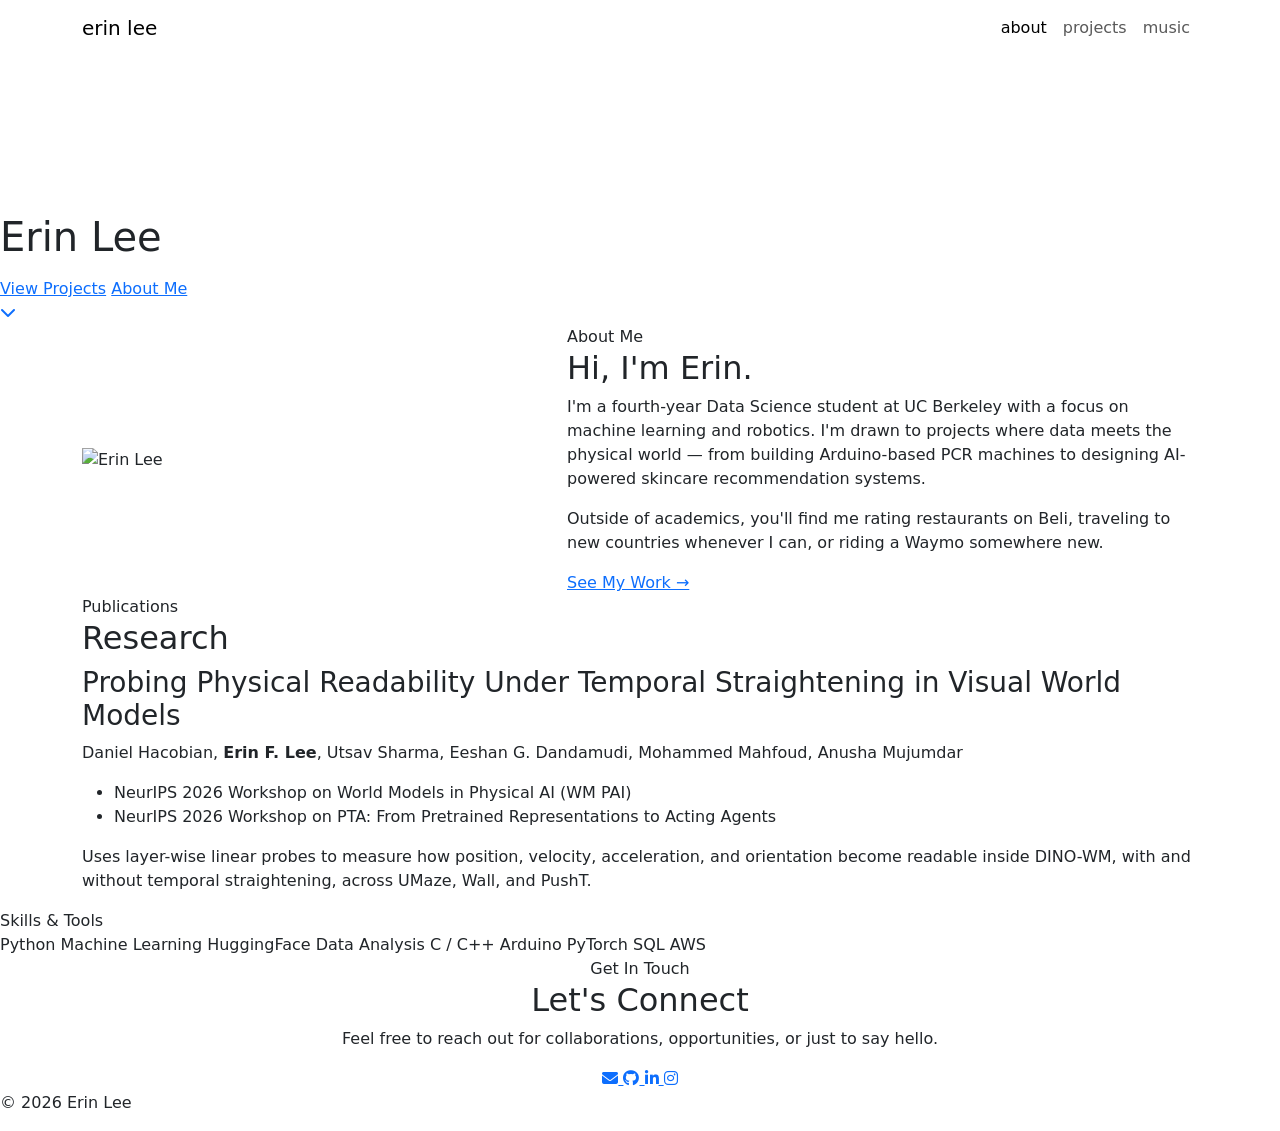
==== index.html @ 56be2c0e "add research section to show NeurIPS workshop acceptances" ====
<!doctype html>
<html lang="en" dir="ltr">
  <head>
    <meta charset="utf-8" />
    <meta
      name="viewport"
      content="width=device-width, initial-scale=1, shrink-to-fit=no"
    />
    <title>Erin Lee — Personal Website</title>
    <link rel="preconnect" href="https://fonts.googleapis.com" />
    <link rel="preconnect" href="https://fonts.gstatic.com" crossorigin />
    <link
      href="https://fonts.googleapis.com/css2?family=Rubik:wght@300;400;500;600;700&display=swap"
      rel="stylesheet"
    />
    <link
      href="https://cdn.jsdelivr.net/npm/bootstrap@5.1.3/dist/css/bootstrap.min.css"
      rel="stylesheet"
      integrity="sha384-1BmE4kWBq78iYhFldvKuhfTAU6auU8tT94WrHftjDbrCEXSU1oBoqyl2QvZ6jIW3"
      crossorigin="anonymous"
    />
    <link
      rel="stylesheet"
      href="https://cdnjs.cloudflare.com/ajax/libs/font-awesome/6.4.0/css/all.min.css"
    />
    <script src="granim.min.js"></script>
    <script src="https://unpkg.com/typewriter-effect@latest/dist/core.js"></script>
    <link rel="stylesheet" href="index.css" />
  </head>
  <body>
    <!-- Navigation -->
    <nav class="navbar navbar-expand-lg">
      <div class="container">
        <a class="navbar-brand" href="./">erin lee</a>
        <button
          class="navbar-toggler"
          type="button"
          data-bs-toggle="collapse"
          data-bs-target="#navbarNav"
          aria-controls="navbarNav"
          aria-expanded="false"
          aria-label="Toggle navigation"
        >
          <span class="navbar-toggler-icon"></span>
        </button>
        <div class="collapse navbar-collapse" id="navbarNav">
          <ul class="navbar-nav ms-auto">
            <li class="nav-item">
              <a class="nav-link active" href="./">about</a>
            </li>
            <li class="nav-item">
              <a class="nav-link" href="projects.html">projects</a>
            </li>
            <li class="nav-item">
              <a class="nav-link" href="flute.html">music</a>
            </li>
          </ul>
        </div>
      </div>
    </nav>

    <!-- Hero Section -->
    <section class="hero">
      <canvas id="canvas-image-blending"></canvas>
      <div class="hero-overlay"></div>
      <div class="hero-content">
        <h1 class="hero-name">Erin Lee</h1>
        <p id="typewriter-app" class="hero-tagline"></p>
        <div class="hero-actions">
          <a href="projects.html" class="btn-primary-custom">View Projects</a>
          <a href="#about" class="btn-secondary-custom">About Me</a>
        </div>
      </div>
      <a href="#about" class="scroll-cue" aria-label="Scroll to about section">
        <i class="fa-solid fa-chevron-down"></i>
      </a>
    </section>

    <!-- About Section -->
    <section class="about-section" id="about">
      <div class="container">
        <div class="row align-items-center g-5">
          <div class="col-lg-5">
            <div class="profile-image-wrapper" data-reveal>
              <img
                src="images/profile.jpg"
                alt="Erin Lee"
                class="profile-image"
              />
            </div>
          </div>
          <div class="col-lg-7" data-reveal data-reveal-delay="1">
            <span class="section-label">About Me</span>
            <h2 class="section-title">Hi, I'm Erin.</h2>
            <p class="about-text">
              I'm a fourth-year Data Science student at UC Berkeley with a focus
              on machine learning and robotics. I'm drawn to projects where data
              meets the physical world — from building Arduino-based PCR
              machines to designing AI-powered skincare recommendation systems.
            </p>
            <p class="about-text">
              Outside of academics, you'll find me rating restaurants on Beli,
              traveling to new countries whenever I can, or riding a Waymo
              somewhere new.
            </p>
            <a href="projects.html" class="btn-accent">See My Work →</a>
          </div>
        </div>

        <!-- Publications -->
        <div class="publications-block" id="publications">
          <span class="section-label" data-reveal>Publications</span>
          <h2 class="section-title" data-reveal>Research</h2>
            <div class="publication-body">
              <h3 class="publication-title">
                Probing Physical Readability Under Temporal Straightening in Visual
                World Models
              </h3>
              <p class="publication-authors">
                Daniel Hacobian, <strong>Erin F. Lee</strong>, Utsav Sharma, Eeshan
                G. Dandamudi, Mohammed Mahfoud, Anusha Mujumdar
              </p>
              <ul class="publication-venues">
                <li>
                  NeurIPS 2026 Workshop on World Models in Physical AI (WM PAI)
                </li>
                <li>
                  NeurIPS 2026 Workshop on PTA: From Pretrained Representations to
                  Acting Agents
                </li>
              </ul>
              <p class="publication-summary">
                Uses layer-wise linear probes to measure how position, velocity,
                acceleration, and orientation become readable inside DINO-WM, with
                and without temporal straightening, across UMaze, Wall, and PushT.
              </p>
              </div>
            </div>
          </article>
        </div>

        <!-- Skills -->
        <div class="skills-section" data-reveal>
          <span class="section-label">Skills & Tools</span>
          <div class="skills-grid">
            <span class="skill-tag">Python</span>
            <span class="skill-tag">Machine Learning</span>
            <span class="skill-tag">HuggingFace</span>
            <span class="skill-tag">Data Analysis</span>
            <span class="skill-tag">C / C++</span>
            <span class="skill-tag">Arduino</span>
            <span class="skill-tag">PyTorch</span>
            <span class="skill-tag">SQL</span>
            <span class="skill-tag">AWS</span>
          </div>
        </div>
      </div>
    </section>

    <!-- Contact Section -->
    <section class="contact-section">
      <div class="container text-center" data-reveal>
        <span class="section-label">Get In Touch</span>
        <h2 class="section-title">Let's Connect</h2>
        <p class="contact-text">
          Feel free to reach out for collaborations, opportunities, or just to
          say hello.
        </p>
        <div class="social-links">
          <a
            href="mailto:erinflee@berkeley.edu"
            class="social-link"
            title="Email"
          >
            <i class="fa-solid fa-envelope"></i>
          </a>
          <a
            href="https://github.com/erinflee"
            target="_blank"
            class="social-link"
            title="GitHub"
          >
            <i class="fa-brands fa-github"></i>
          </a>
          <a
            href="https://www.linkedin.com/in/erinflee/"
            target="_blank"
            class="social-link"
            title="LinkedIn"
          >
            <i class="fa-brands fa-linkedin-in"></i>
          </a>
          <a
            href="https://www.instagram.com/3rinlee/"
            target="_blank"
            class="social-link"
            title="Instagram"
          >
            <i class="fa-brands fa-instagram"></i>
          </a>
        </div>
      </div>
    </section>

    <footer>
      <p>© 2026 Erin Lee</p>
    </footer>

    <script
      src="https://cdn.jsdelivr.net/npm/bootstrap@5.0.2/dist/js/bootstrap.bundle.min.js"
      integrity="sha384-MrcW6ZMFYlzcLA8Nl+NtUVF0sA7MsXsP1UyJoMp4YLEuNSfAP+JcXn/tWtIaxVXM"
      crossorigin="anonymous"
    ></script>
    <script src="index.js" charset="utf-8"></script>
    <script src="reveal.js" charset="utf-8" defer></script>
  </body>
</html>
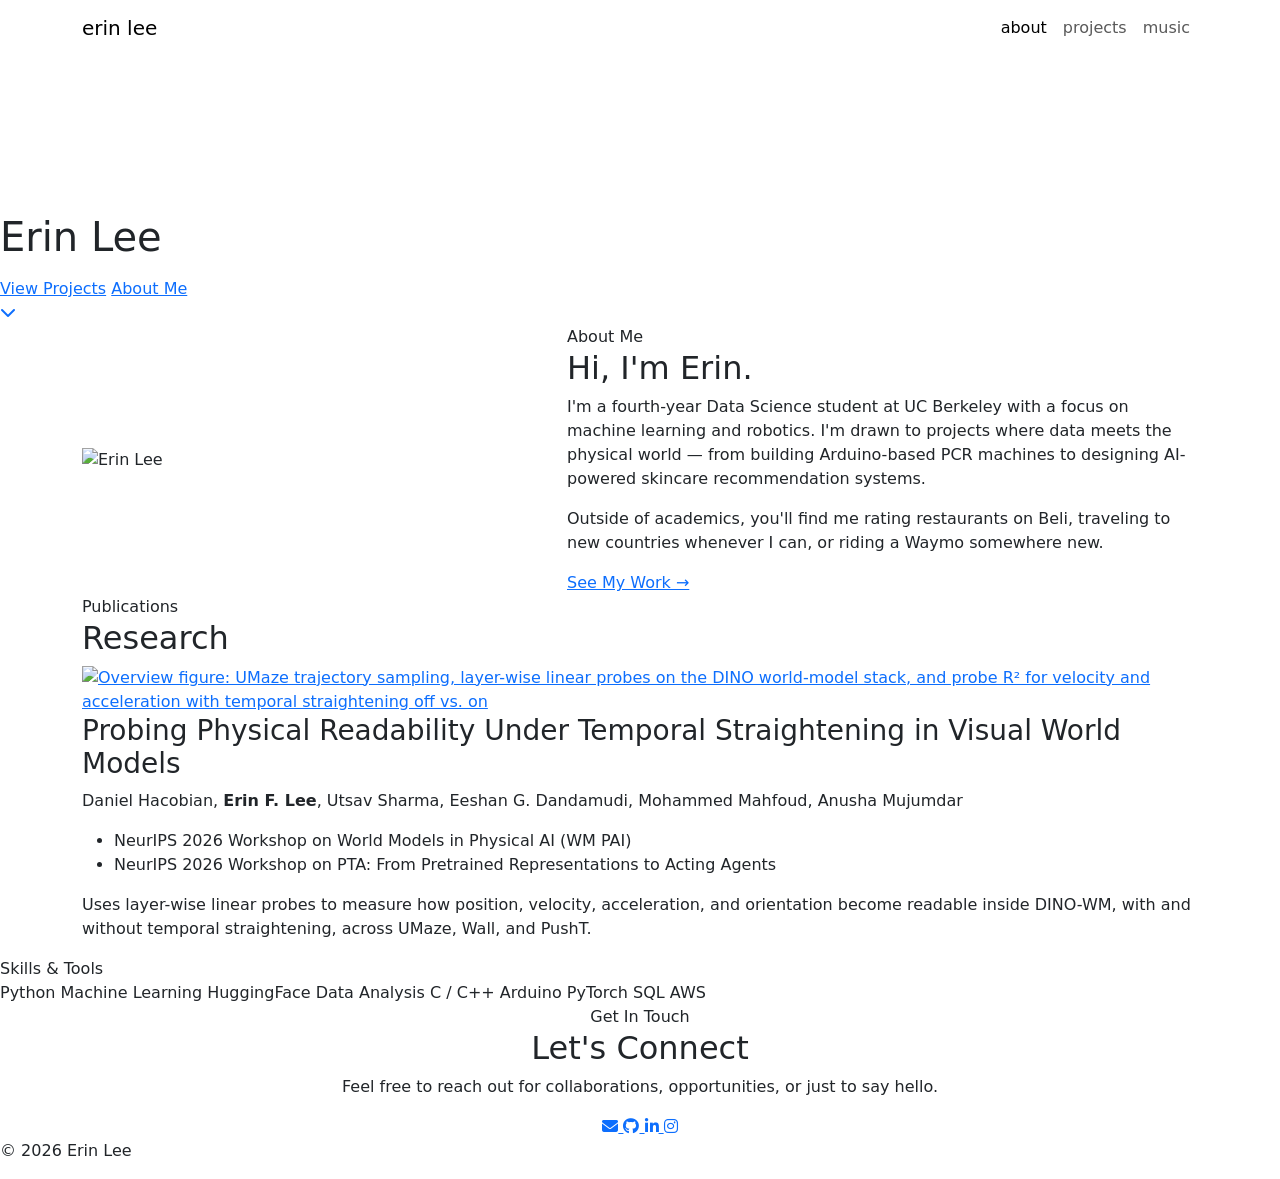
==== commit 3cae5852: "add central image from research findings into section" ====
--- a/index.html
+++ b/index.html
@@ -111,6 +111,19 @@
         <div class="publications-block" id="publications">
           <span class="section-label" data-reveal>Publications</span>
           <h2 class="section-title" data-reveal>Research</h2>
+          <article class="publication" data-reveal>
+            <a
+              href="images/research.jpg"
+              target="_blank"
+              class="publication-figure"
+              title="View full figure"
+            >
+              <img
+                src="images/research.jpg"
+                alt="Overview figure: UMaze trajectory sampling, layer-wise linear probes on the DINO world-model stack, and probe R² for velocity and acceleration with temporal straightening off vs. on"
+                loading="lazy"
+              />
+            </a>
             <div class="publication-body">
               <h3 class="publication-title">
                 Probing Physical Readability Under Temporal Straightening in Visual
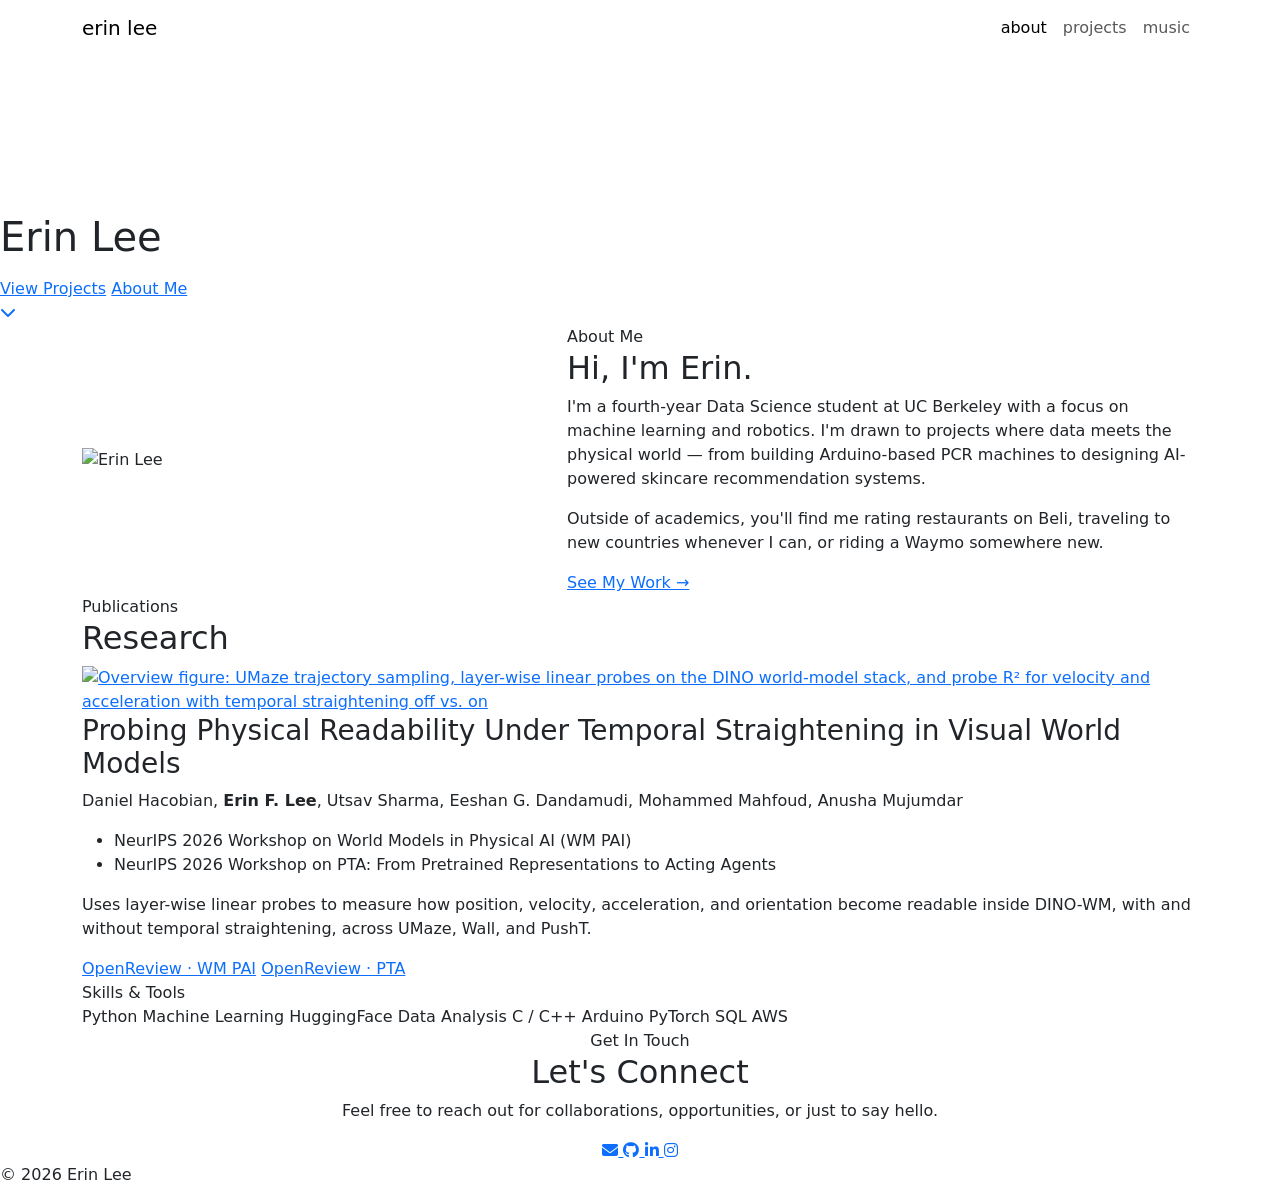
==== commit abf8707a: "add links to openreview NeurIPS workshops accepted page" ====
--- a/index.html
+++ b/index.html
@@ -111,6 +111,7 @@
         <div class="publications-block" id="publications">
           <span class="section-label" data-reveal>Publications</span>
           <h2 class="section-title" data-reveal>Research</h2>
+
           <article class="publication" data-reveal>
             <a
               href="images/research.jpg"
@@ -126,27 +127,41 @@
             </a>
             <div class="publication-body">
               <h3 class="publication-title">
-                Probing Physical Readability Under Temporal Straightening in Visual
-                World Models
+                Probing Physical Readability Under Temporal Straightening in
+                Visual World Models
               </h3>
               <p class="publication-authors">
-                Daniel Hacobian, <strong>Erin F. Lee</strong>, Utsav Sharma, Eeshan
-                G. Dandamudi, Mohammed Mahfoud, Anusha Mujumdar
+                Daniel Hacobian, <strong>Erin F. Lee</strong>, Utsav Sharma,
+                Eeshan G. Dandamudi, Mohammed Mahfoud, Anusha Mujumdar
               </p>
               <ul class="publication-venues">
                 <li>
                   NeurIPS 2026 Workshop on World Models in Physical AI (WM PAI)
                 </li>
                 <li>
-                  NeurIPS 2026 Workshop on PTA: From Pretrained Representations to
-                  Acting Agents
+                  NeurIPS 2026 Workshop on PTA: From Pretrained Representations
+                  to Acting Agents
                 </li>
               </ul>
               <p class="publication-summary">
                 Uses layer-wise linear probes to measure how position, velocity,
-                acceleration, and orientation become readable inside DINO-WM, with
-                and without temporal straightening, across UMaze, Wall, and PushT.
+                acceleration, and orientation become readable inside DINO-WM,
+                with and without temporal straightening, across UMaze, Wall, and
+                PushT.
               </p>
+              <div class="publication-links">
+                <a
+                  href="https://openreview.net/forum?id=NaZjr7ZlTU"
+                  target="_blank"
+                  class="publication-link"
+                  >OpenReview · WM PAI</a
+                >
+                <a
+                  href="https://openreview.net/forum?id=8OMSCDjxbE"
+                  target="_blank"
+                  class="publication-link"
+                  >OpenReview · PTA</a
+                >
               </div>
             </div>
           </article>
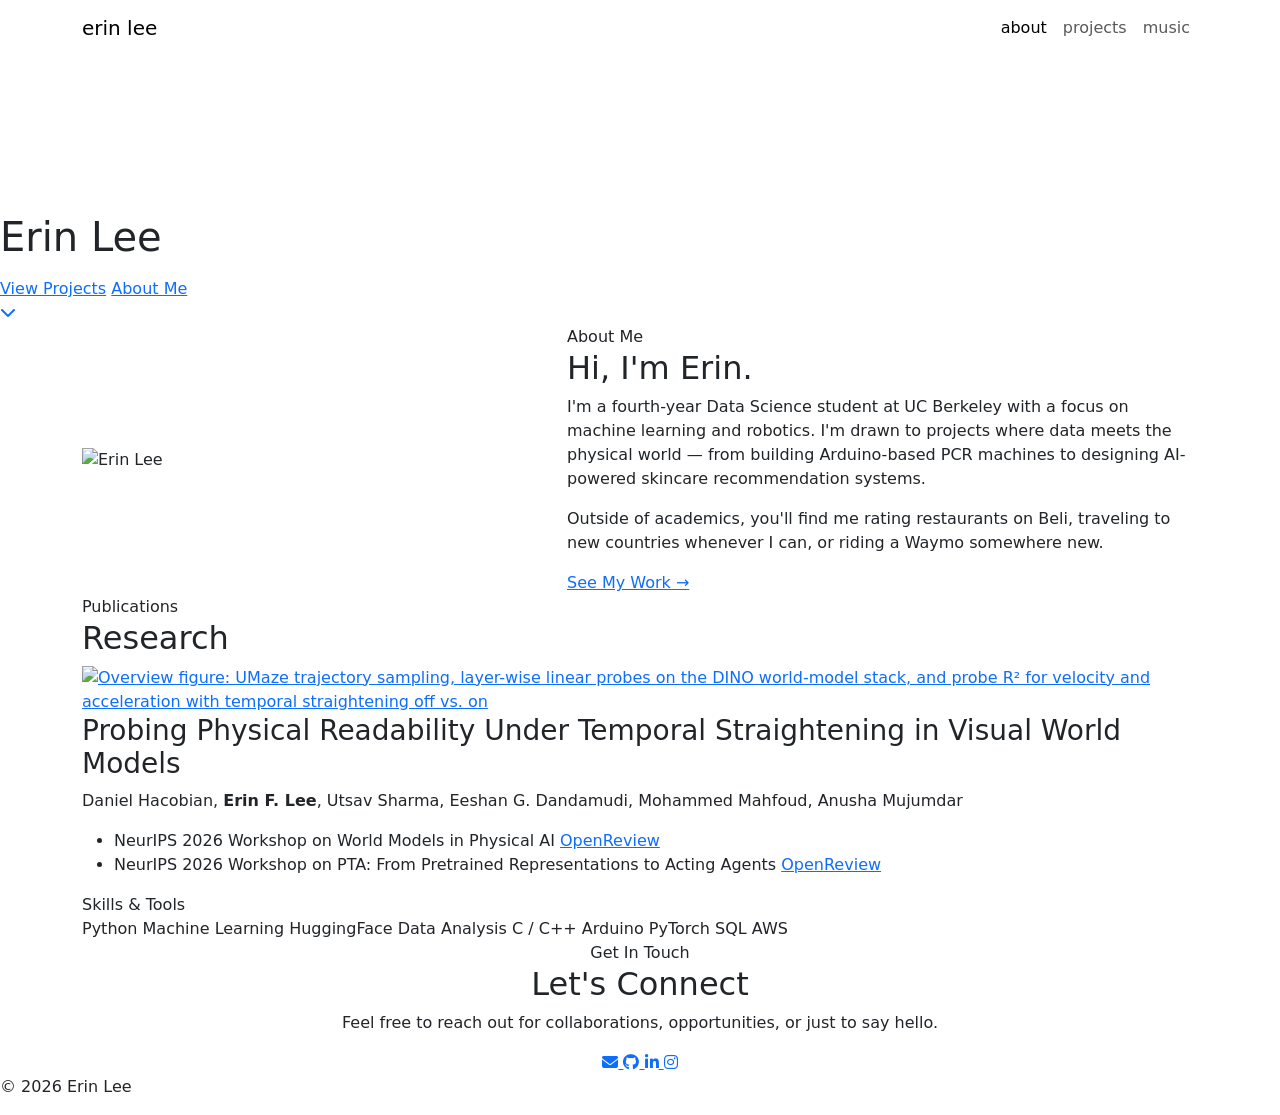
==== commit 02f4fd07: "reformat research section entries for cleaner appearance" ====
--- a/index.html
+++ b/index.html
@@ -136,33 +136,25 @@
               </p>
               <ul class="publication-venues">
                 <li>
-                  NeurIPS 2026 Workshop on World Models in Physical AI (WM PAI)
+                  NeurIPS 2026 Workshop on World Models in Physical AI
+                  <a
+                    href="https://openreview.net/forum?id=NaZjr7ZlTU"
+                    target="_blank"
+                    class="publication-link"
+                    >OpenReview</a
+                  >
                 </li>
                 <li>
                   NeurIPS 2026 Workshop on PTA: From Pretrained Representations
                   to Acting Agents
+                  <a
+                    href="https://openreview.net/forum?id=8OMSCDjxbE"
+                    target="_blank"
+                    class="publication-link"
+                    >OpenReview</a
+                  >
                 </li>
               </ul>
-              <p class="publication-summary">
-                Uses layer-wise linear probes to measure how position, velocity,
-                acceleration, and orientation become readable inside DINO-WM,
-                with and without temporal straightening, across UMaze, Wall, and
-                PushT.
-              </p>
-              <div class="publication-links">
-                <a
-                  href="https://openreview.net/forum?id=NaZjr7ZlTU"
-                  target="_blank"
-                  class="publication-link"
-                  >OpenReview · WM PAI</a
-                >
-                <a
-                  href="https://openreview.net/forum?id=8OMSCDjxbE"
-                  target="_blank"
-                  class="publication-link"
-                  >OpenReview · PTA</a
-                >
-              </div>
             </div>
           </article>
         </div>
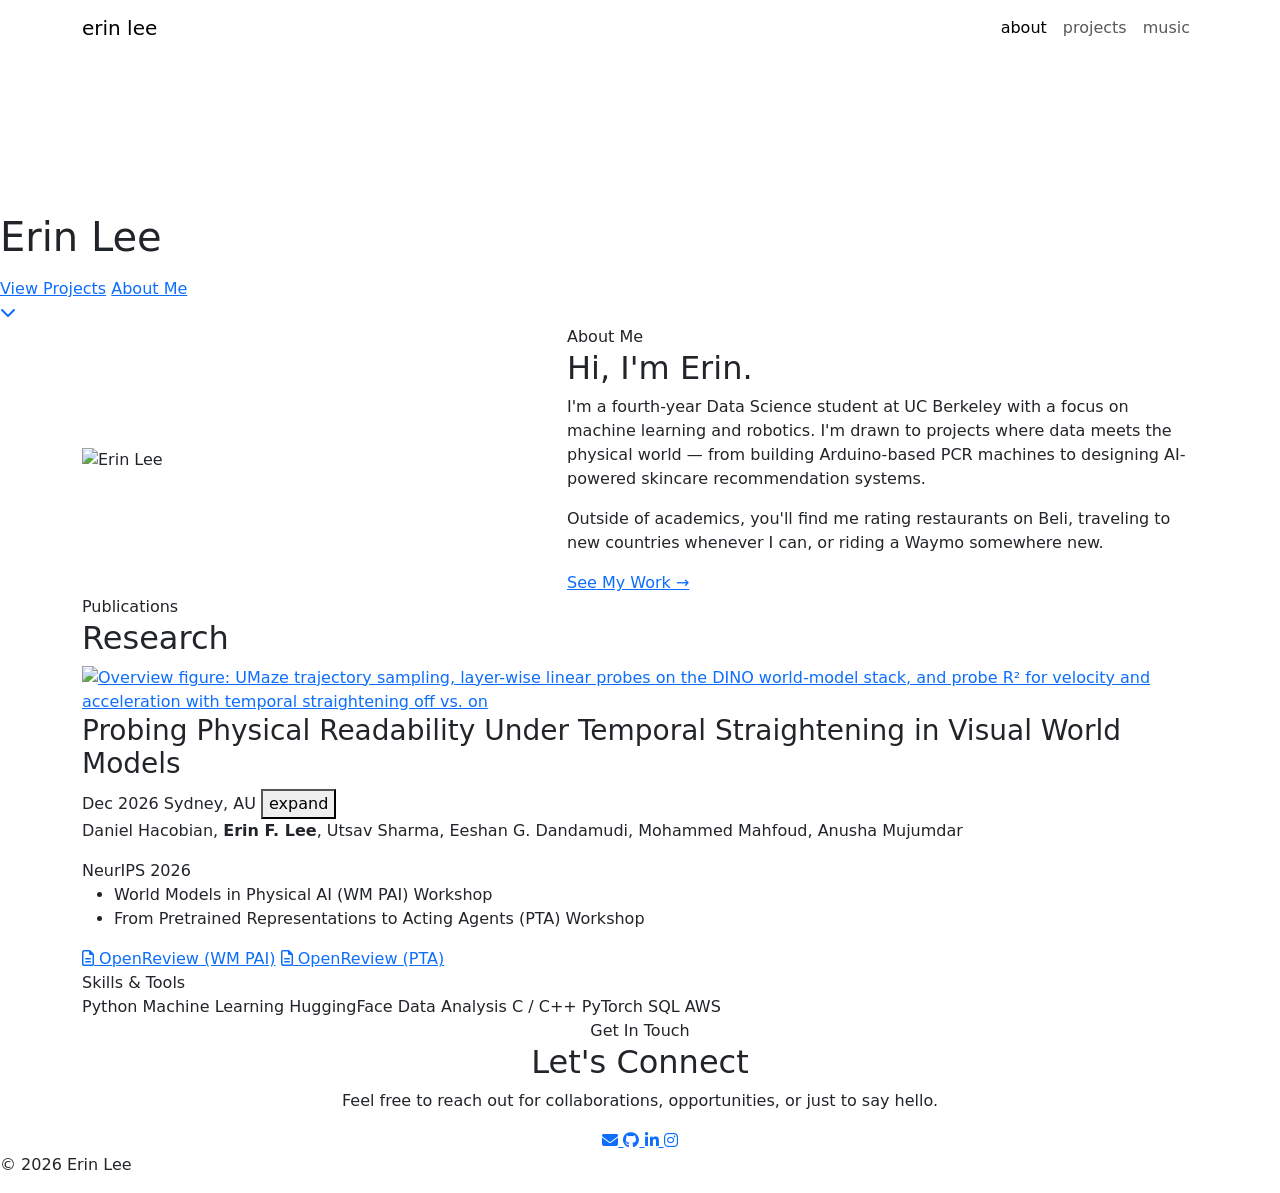
==== commit 3f790497: "add expand/collapse to show research abstract and fix overall appearance of research section" ====
--- a/index.html
+++ b/index.html
@@ -126,35 +126,88 @@
               />
             </a>
             <div class="publication-body">
-              <h3 class="publication-title">
-                Probing Physical Readability Under Temporal Straightening in
-                Visual World Models
-              </h3>
-              <p class="publication-authors">
-                Daniel Hacobian, <strong>Erin F. Lee</strong>, Utsav Sharma,
-                Eeshan G. Dandamudi, Mohammed Mahfoud, Anusha Mujumdar
+              <div class="publication-header">
+                <h3 class="publication-title">
+                  Probing Physical Readability Under Temporal Straightening in
+                  Visual World Models
+                </h3>
+                <div class="publication-date">
+                  <span>Dec 2026</span>
+                  <span class="publication-location">Sydney, AU</span>
+                  <button
+                    class="abstract-toggle"
+                    type="button"
+                    aria-expanded="false"
+                    aria-controls="abstract-straightening"
+                  >
+                    expand
+                  </button>
+                </div>
+                <p class="publication-authors">
+                  Daniel Hacobian, <strong>Erin F. Lee</strong>, Utsav Sharma,
+                  Eeshan G. Dandamudi, Mohammed Mahfoud, Anusha Mujumdar
+                </p>
+              </div>
+              <div class="publication-tags">
+                <span class="pub-tag pub-tag-conf">NeurIPS 2026</span>
+                <ul class="publication-venues">
+                  <li>World Models in Physical AI (WM PAI) Workshop</li>
+                  <li>
+                    From Pretrained Representations to Acting Agents (PTA)
+                    Workshop
+                  </li>
+                </ul>
+              </div>
+              <div class="publication-links">
+                <a
+                  href="https://openreview.net/forum?id=NaZjr7ZlTU"
+                  target="_blank"
+                  class="publication-link"
+                  ><i class="fa-regular fa-file-lines"></i> OpenReview (WM
+                  PAI)</a
+                >
+                <a
+                  href="https://openreview.net/forum?id=8OMSCDjxbE"
+                  target="_blank"
+                  class="publication-link"
+                  ><i class="fa-regular fa-file-lines"></i> OpenReview (PTA)</a
+                >
+              </div>
+            </div>
+            <div
+              class="publication-abstract"
+              id="abstract-straightening"
+              hidden
+            >
+              <p>
+                Joint-embedding world models perform latent planning by
+                predicting how visual representations change under candidate
+                actions and comparing predicted states with a goal in latent
+                space. Temporal straightening improves planning in the training
+                protocol introduced by Wang et al, but its effect on the
+                information available inside the model has not been measured
+                directly. We reproduce the best-performing straightening-OFF and
+                straightening-ON configurations reported in that work,
+                preserving their prescribed learning rates, and train layer-wise
+                linear probes for position, velocity, acceleration, speed,
+                direction, and object orientation across UMaze, Wall, and PushT.
+                Because DINOv2 encodes one frame at a time, we probe position
+                from individual features, velocity from first temporal
+                differences, and acceleration from second temporal differences.
+                Position is strongly readable from individual frames, whereas
+                translational motion is much more readable from temporal
+                changes. PushT object orientation is readable while angular
+                velocity and acceleration remain weak. Because the frozen DINO
+                features are identical across configurations, differences appear
+                only after the learned projection head and in the dynamics
+                predictor, and they are environment dependent: the projected
+                readout weakens substantially on UMaze, changes only modestly on
+                Wall while becoming readable earlier, and improves a subset of
+                spatial PushT readouts. Our results characterize what changes
+                under the published straightening configuration, while showing
+                that linear readability alone does not establish whether the
+                planner uses the decoded information.
               </p>
-              <ul class="publication-venues">
-                <li>
-                  NeurIPS 2026 Workshop on World Models in Physical AI
-                  <a
-                    href="https://openreview.net/forum?id=NaZjr7ZlTU"
-                    target="_blank"
-                    class="publication-link"
-                    >OpenReview</a
-                  >
-                </li>
-                <li>
-                  NeurIPS 2026 Workshop on PTA: From Pretrained Representations
-                  to Acting Agents
-                  <a
-                    href="https://openreview.net/forum?id=8OMSCDjxbE"
-                    target="_blank"
-                    class="publication-link"
-                    >OpenReview</a
-                  >
-                </li>
-              </ul>
             </div>
           </article>
         </div>
@@ -168,7 +221,6 @@
             <span class="skill-tag">HuggingFace</span>
             <span class="skill-tag">Data Analysis</span>
             <span class="skill-tag">C / C++</span>
-            <span class="skill-tag">Arduino</span>
             <span class="skill-tag">PyTorch</span>
             <span class="skill-tag">SQL</span>
             <span class="skill-tag">AWS</span>
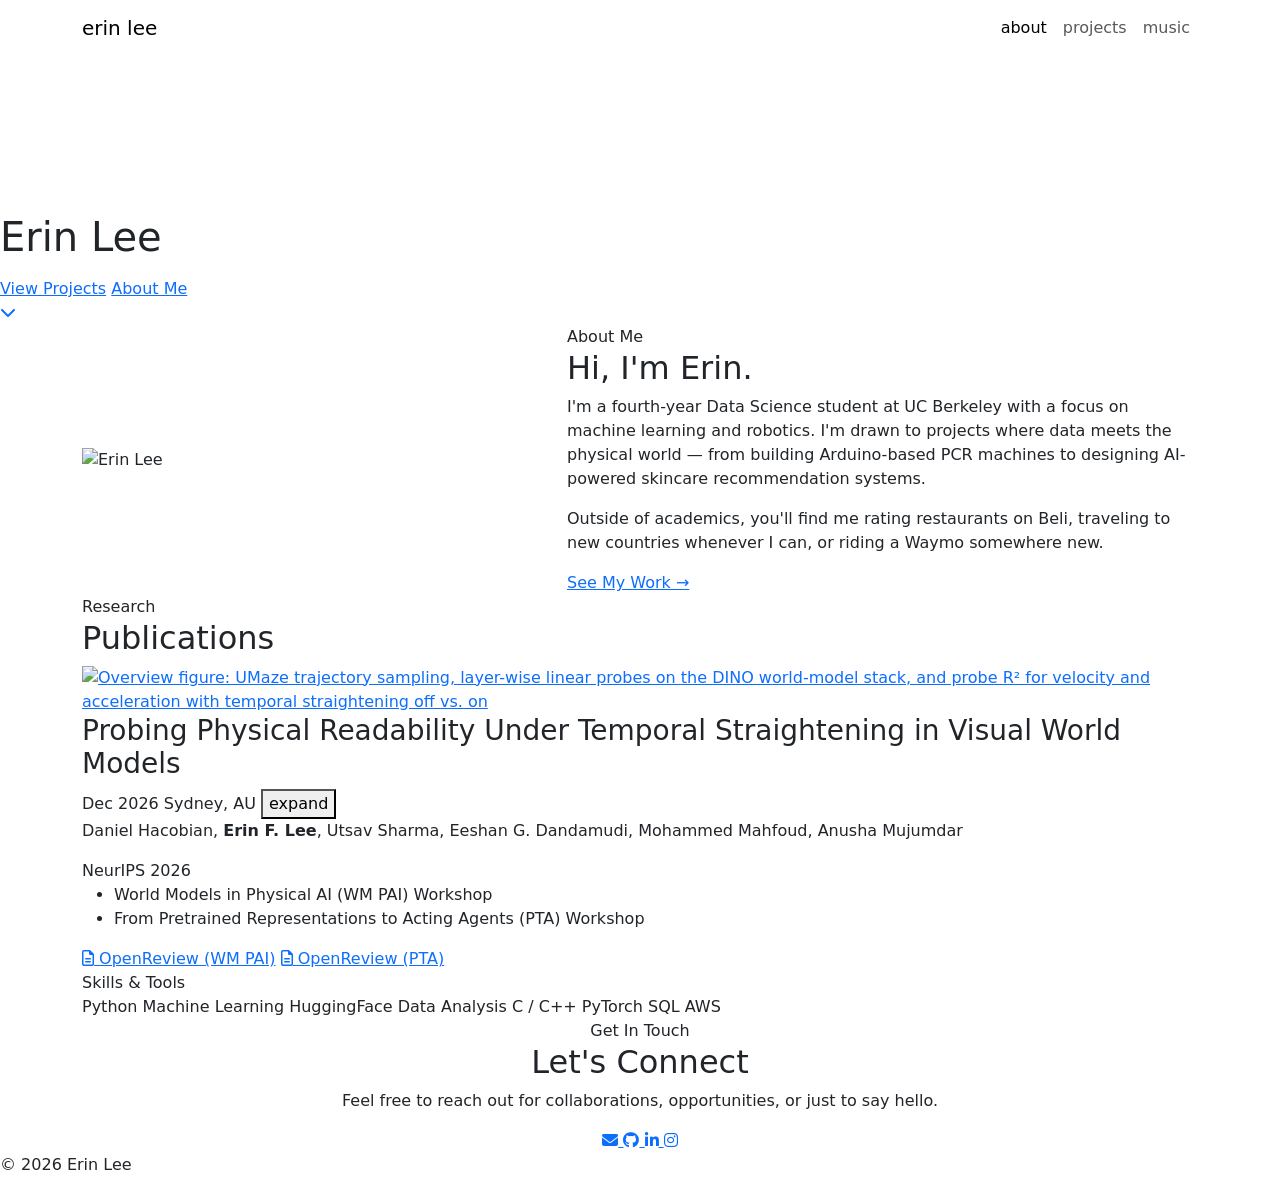
==== commit be35e5d3: "fix label and heading to research/publications for better match" ====
--- a/index.html
+++ b/index.html
@@ -109,8 +109,8 @@
 
         <!-- Publications -->
         <div class="publications-block" id="publications">
-          <span class="section-label" data-reveal>Publications</span>
-          <h2 class="section-title" data-reveal>Research</h2>
+          <span class="section-label" data-reveal>Research</span>
+          <h2 class="section-title" data-reveal>Publications</h2>
 
           <article class="publication" data-reveal>
             <a
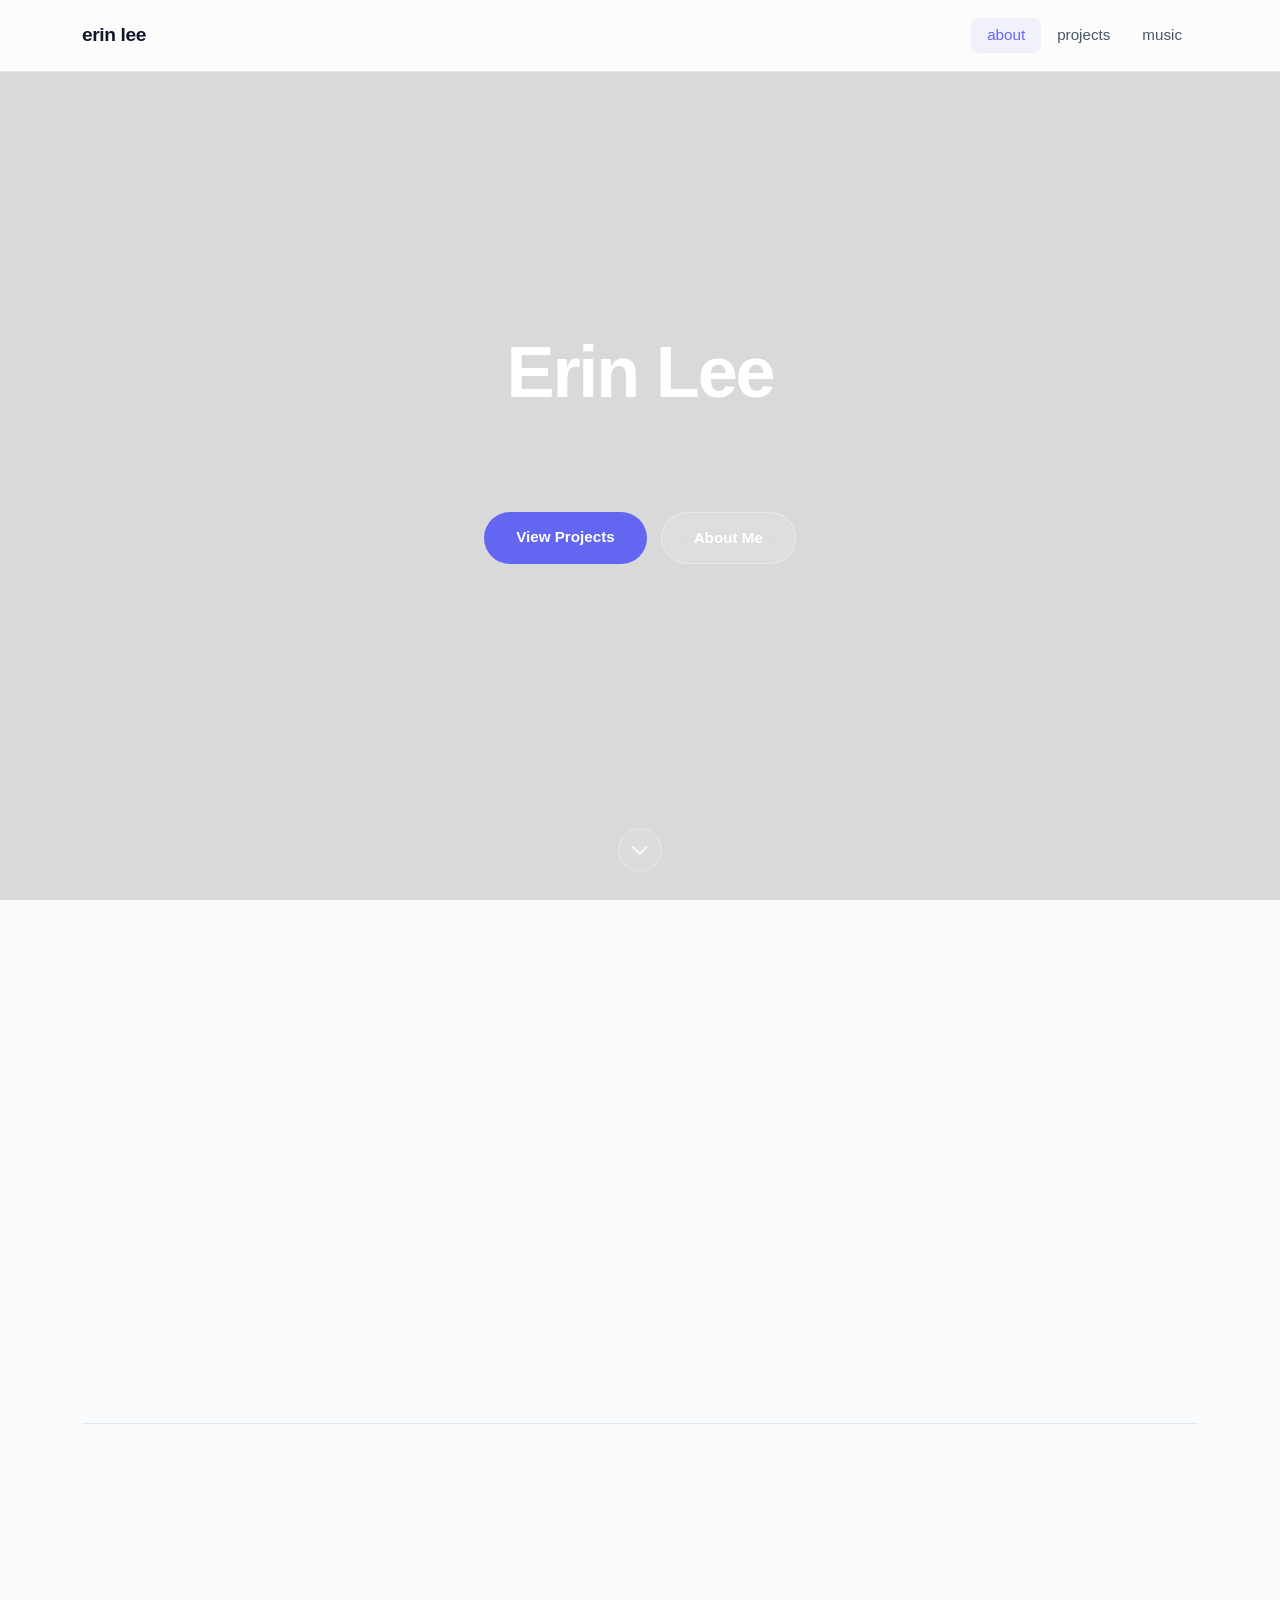
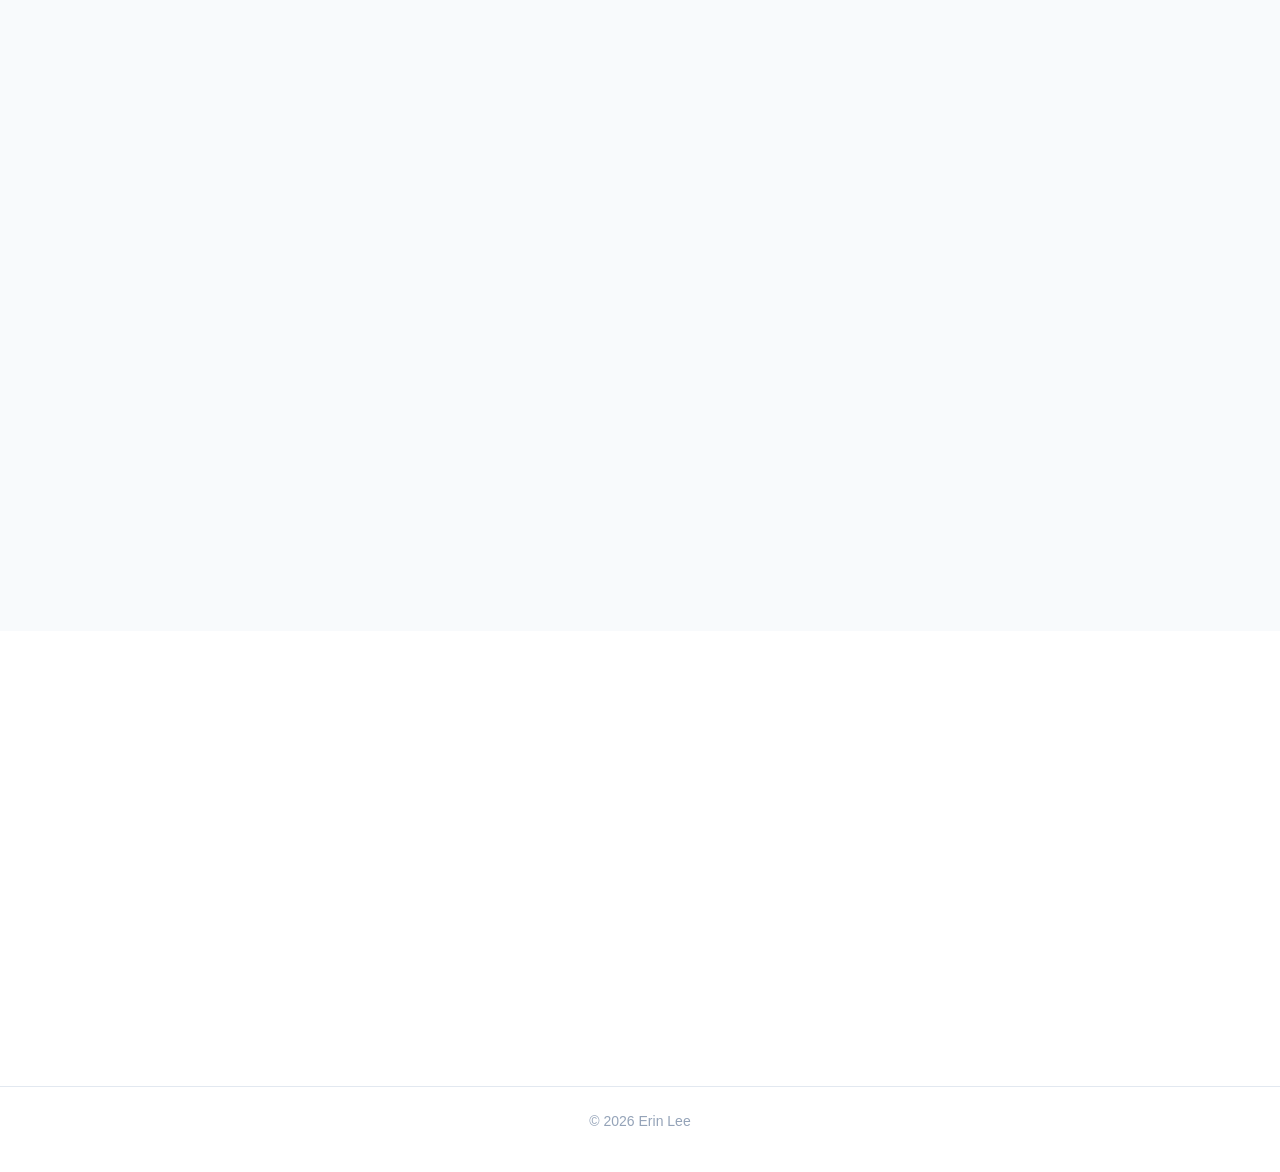
==== commit 7e4291c7: "add disabled bubble for research paper pdf (coming soon)..." ====
--- a/index.html
+++ b/index.html
@@ -172,6 +172,10 @@
                   class="publication-link"
                   ><i class="fa-regular fa-file-lines"></i> OpenReview (PTA)</a
                 >
+                <span class="publication-link is-disabled" aria-disabled="true"
+                  ><i class="fa-regular fa-file-pdf"></i> Paper (Coming
+                  Soon)</span
+                >
               </div>
             </div>
             <div
--- a/index.css
+++ b/index.css
@@ -0,0 +1,605 @@
+/* ===== RESET & BASE ===== */
+*, *::before, *::after {
+  box-sizing: border-box;
+  margin: 0;
+  padding: 0;
+}
+
+:root {
+  --accent: #6366f1;
+  --accent-dark: #4f46e5;
+  --text-primary: #0f172a;
+  --text-secondary: #475569;
+  --text-muted: #94a3b8;
+  --bg-light: #f8fafc;
+  --border: #e2e8f0;
+  --shadow: 0 4px 24px rgba(0, 0, 0, 0.08);
+  --shadow-hover: 0 8px 40px rgba(0, 0, 0, 0.14);
+  --radius: 16px;
+  --transition: 0.25s ease;
+}
+
+html {
+  scroll-behavior: smooth;
+  scroll-padding-top: 90px;
+}
+
+body {
+  font-family: 'Rubik', sans-serif;
+  color: var(--text-primary);
+  background: #fff;
+  overflow-x: hidden;
+}
+
+/* ===== ACCESSIBLE FOCUS ===== */
+a:focus-visible,
+button:focus-visible,
+.skill-tag:focus-visible {
+  outline: 3px solid rgba(99, 102, 241, 0.45);
+  outline-offset: 3px;
+  border-radius: 8px;
+}
+
+/* ===== SCROLL REVEAL ===== */
+[data-reveal] {
+  opacity: 0;
+  transform: translateY(26px);
+  transition: opacity 0.7s ease, transform 0.7s ease;
+}
+
+[data-reveal].is-visible {
+  opacity: 1;
+  transform: none;
+}
+
+[data-reveal][data-reveal-delay="1"] { transition-delay: 0.09s; }
+[data-reveal][data-reveal-delay="2"] { transition-delay: 0.18s; }
+[data-reveal][data-reveal-delay="3"] { transition-delay: 0.27s; }
+
+@media (prefers-reduced-motion: reduce) {
+  html { scroll-behavior: auto; }
+  [data-reveal] {
+    opacity: 1;
+    transform: none;
+    transition: none;
+  }
+}
+
+/* ===== NAVBAR ===== */
+.navbar {
+  position: fixed;
+  top: 0;
+  width: 100%;
+  z-index: 100;
+  padding: 16px 0;
+  background: rgba(255, 255, 255, 0.92);
+  backdrop-filter: blur(12px);
+  -webkit-backdrop-filter: blur(12px);
+  border-bottom: 1px solid var(--border);
+}
+
+.navbar-brand {
+  font-weight: 700;
+  font-size: 1.2rem;
+  color: var(--text-primary) !important;
+  letter-spacing: -0.02em;
+}
+
+.navbar .nav-link {
+  color: var(--text-secondary) !important;
+  font-weight: 500;
+  font-size: 0.95rem;
+  padding: 6px 16px !important;
+  border-radius: 8px;
+  transition: color var(--transition), background var(--transition);
+}
+
+.navbar .nav-link:hover,
+.navbar .nav-link.active {
+  color: var(--accent) !important;
+  background: rgba(99, 102, 241, 0.08);
+}
+
+.navbar-toggler {
+  border: 1.5px solid var(--text-primary);
+  border-radius: 8px;
+  padding: 6px 10px;
+}
+
+.navbar-toggler-icon {
+  background-image: url("data:image/svg+xml,%3Csvg xmlns='http://www.w3.org/2000/svg' viewBox='0 0 30 30'%3E%3Cpath stroke='%230f172a' stroke-width='2.5' stroke-linecap='round' d='M4 7h22M4 15h22M4 23h22'/%3E%3C/svg%3E");
+}
+
+.navbar-toggler:focus {
+  box-shadow: 0 0 0 3px rgba(99, 102, 241, 0.25);
+  outline: none;
+}
+
+/* ===== HERO ===== */
+.hero {
+  position: relative;
+  height: 100vh;
+  min-height: 600px;
+  display: flex;
+  align-items: center;
+  justify-content: center;
+  overflow: hidden;
+}
+
+#canvas-image-blending {
+  position: absolute;
+  inset: 0;
+  width: 100%;
+  height: 100%;
+}
+
+.hero-overlay {
+  position: absolute;
+  inset: 0;
+  background: rgba(0, 0, 0, 0.15);
+}
+
+.hero-content {
+  position: relative;
+  z-index: 1;
+  text-align: center;
+  color: white;
+  padding: 0 20px;
+}
+
+.hero-greeting {
+  font-size: 1rem;
+  font-weight: 400;
+  letter-spacing: 0.12em;
+  text-transform: uppercase;
+  opacity: 0.75;
+  margin-bottom: 10px;
+}
+
+.hero-name {
+  font-size: clamp(2.5rem, 7vw, 4.5rem);
+  font-weight: 700;
+  letter-spacing: -0.03em;
+  line-height: 1;
+  margin-bottom: 20px;
+}
+
+.hero-tagline {
+  font-size: clamp(1rem, 2.5vw, 1.25rem);
+  font-weight: 300;
+  opacity: 0.85;
+  min-height: 2em;
+  margin-bottom: 44px;
+}
+
+.hero-actions {
+  display: flex;
+  gap: 14px;
+  justify-content: center;
+  flex-wrap: wrap;
+}
+
+.btn-primary-custom {
+  display: inline-block;
+  padding: 14px 32px;
+  background: var(--accent);
+  color: white;
+  text-decoration: none;
+  border-radius: 50px;
+  font-weight: 600;
+  font-size: 0.95rem;
+  transition: background var(--transition), transform var(--transition);
+}
+
+.btn-primary-custom:hover {
+  background: var(--accent-dark);
+  color: white;
+  transform: translateY(-2px);
+}
+
+.btn-secondary-custom {
+  display: inline-block;
+  padding: 14px 32px;
+  background: rgba(255, 255, 255, 0.12);
+  color: white;
+  text-decoration: none;
+  border-radius: 50px;
+  font-weight: 600;
+  font-size: 0.95rem;
+  border: 1px solid rgba(255, 255, 255, 0.35);
+  backdrop-filter: blur(8px);
+  transition: background var(--transition), transform var(--transition);
+}
+
+.btn-secondary-custom:hover {
+  background: rgba(255, 255, 255, 0.22);
+  color: white;
+  transform: translateY(-2px);
+}
+
+/* ===== HERO SCROLL CUE ===== */
+.scroll-cue {
+  position: absolute;
+  bottom: 28px;
+  left: 50%;
+  transform: translateX(-50%);
+  z-index: 1;
+  color: rgba(255, 255, 255, 0.8);
+  font-size: 1.1rem;
+  text-decoration: none;
+  display: inline-flex;
+  width: 44px;
+  height: 44px;
+  align-items: center;
+  justify-content: center;
+  border-radius: 50%;
+  border: 1px solid rgba(255, 255, 255, 0.35);
+  background: rgba(255, 255, 255, 0.08);
+  backdrop-filter: blur(6px);
+  -webkit-backdrop-filter: blur(6px);
+  animation: scrollBob 1.8s ease-in-out infinite;
+  transition: background var(--transition), color var(--transition);
+}
+
+.scroll-cue:hover {
+  color: white;
+  background: rgba(255, 255, 255, 0.18);
+}
+
+@keyframes scrollBob {
+  0%, 100% { transform: translate(-50%, 0); }
+  50%      { transform: translate(-50%, 8px); }
+}
+
+@media (prefers-reduced-motion: reduce) {
+  .scroll-cue { animation: none; }
+}
+
+/* ===== ABOUT SECTION ===== */
+.about-section {
+  padding: 100px 0;
+  background: var(--bg-light);
+}
+
+.section-label {
+  display: inline-block;
+  font-size: 0.78rem;
+  font-weight: 600;
+  letter-spacing: 0.15em;
+  text-transform: uppercase;
+  color: var(--accent);
+  margin-bottom: 12px;
+}
+
+.section-title {
+  font-size: clamp(1.8rem, 4vw, 2.6rem);
+  font-weight: 700;
+  color: var(--text-primary);
+  letter-spacing: -0.02em;
+  margin-bottom: 24px;
+  line-height: 1.15;
+}
+
+.profile-image-wrapper {
+  border-radius: var(--radius);
+  overflow: hidden;
+  box-shadow: var(--shadow);
+}
+
+.profile-image {
+  width: 100%;
+  height: 100%;
+  object-fit: cover;
+  display: block;
+}
+
+.about-text {
+  font-size: 1.05rem;
+  line-height: 1.8;
+  color: var(--text-secondary);
+  margin-bottom: 16px;
+}
+
+.btn-accent {
+  display: inline-block;
+  margin-top: 8px;
+  color: var(--accent);
+  font-weight: 600;
+  font-size: 0.95rem;
+  text-decoration: none;
+  transition: opacity var(--transition);
+}
+
+.btn-accent:hover {
+  opacity: 0.75;
+}
+
+/* ===== SKILLS ===== */
+.skills-section {
+  margin-top: 72px;
+  padding-top: 48px;
+  border-top: 1px solid var(--border);
+}
+
+.skills-grid {
+  display: flex;
+  flex-wrap: wrap;
+  gap: 10px;
+  margin-top: 16px;
+}
+
+.skill-tag {
+  display: inline-block;
+  padding: 8px 18px;
+  background: white;
+  border: 1px solid var(--border);
+  border-radius: 50px;
+  font-size: 0.875rem;
+  font-weight: 500;
+  color: var(--text-secondary);
+  transition: border-color var(--transition), color var(--transition), box-shadow var(--transition);
+}
+
+.skill-tag:hover {
+  border-color: var(--accent);
+  color: var(--accent);
+  box-shadow: 0 2px 12px rgba(99, 102, 241, 0.15);
+}
+
+/* ===== PUBLICATIONS ===== */
+.publications-block {
+  margin-top: 72px;
+  padding-top: 48px;
+  border-top: 1px solid var(--border);
+}
+
+.publication {
+  display: grid;
+  grid-template-columns: 300px 1fr;
+  gap: 32px;
+  align-items: center;
+  padding: 28px;
+  background: white;
+  border: 1px solid var(--border);
+  border-left: 3px solid var(--accent);
+  border-radius: var(--radius);
+}
+
+.publication-figure {
+  display: block;
+  padding: 8px;
+  background: white;
+  border: 1px solid var(--border);
+  border-radius: 10px;
+  transition: border-color var(--transition), box-shadow var(--transition);
+}
+
+.publication-figure:hover {
+  border-color: var(--accent);
+  box-shadow: 0 2px 12px rgba(99, 102, 241, 0.15);
+}
+
+.publication-figure img {
+  width: 100%;
+  height: auto;
+  display: block;
+}
+
+.publication-header {
+  position: relative;
+  padding-right: 120px;
+  margin-bottom: 16px;
+}
+
+.publication-title {
+  font-size: 1.2rem;
+  font-weight: 600;
+  line-height: 1.4;
+  color: var(--text-primary);
+  margin-bottom: 6px;
+}
+
+.publication-date {
+  position: absolute;
+  top: 0;
+  right: 0;
+  display: flex;
+  flex-direction: column;
+  align-items: flex-end;
+  font-size: 0.85rem;
+  font-weight: 500;
+  color: var(--text-secondary);
+  white-space: nowrap;
+}
+
+.publication-location {
+  font-size: 0.8rem;
+  font-weight: 400;
+  color: var(--text-muted);
+}
+
+.abstract-toggle {
+  margin-top: 4px;
+  padding: 0;
+  background: none;
+  border: none;
+  font-family: inherit;
+  font-size: 0.8rem;
+  color: var(--text-muted);
+  cursor: pointer;
+  transition: color var(--transition);
+}
+
+.abstract-toggle:hover {
+  color: var(--accent);
+}
+
+.publication.is-expandable {
+  cursor: pointer;
+  transition: box-shadow var(--transition);
+}
+
+.publication.is-expandable:hover {
+  box-shadow: var(--shadow);
+}
+
+.publication.is-expandable:hover .abstract-toggle {
+  color: var(--accent);
+}
+
+.publication-abstract {
+  cursor: auto;
+  grid-column: 1 / -1;
+  padding-left: 20px;
+  border-left: 2px solid var(--border);
+}
+
+.publication-abstract p {
+  font-size: 0.95rem;
+  line-height: 1.75;
+  color: var(--text-secondary);
+  margin: 0;
+}
+
+.publication-authors {
+  font-size: 0.95rem;
+  color: var(--text-muted);
+  margin: 0;
+}
+
+.publication-authors strong {
+  color: var(--text-primary);
+  font-weight: 600;
+}
+
+.publication-tags {
+  display: flex;
+  flex-direction: column;
+  align-items: flex-start;
+  gap: 10px;
+  padding-bottom: 18px;
+  margin-bottom: 18px;
+  border-bottom: 1px solid var(--border);
+}
+
+.pub-tag {
+  display: inline-block;
+  padding: 5px 12px;
+  background: var(--bg-light);
+  border: 1px solid var(--border);
+  border-radius: 50px;
+  font-size: 0.8rem;
+  font-weight: 500;
+  color: var(--text-secondary);
+}
+
+.pub-tag-conf {
+  background: rgba(99, 102, 241, 0.1);
+  border-color: transparent;
+  color: var(--accent-dark);
+}
+
+.publication-venues {
+  margin: 0;
+  padding-left: 1.2em;
+  font-size: 0.95rem;
+  color: var(--text-secondary);
+}
+
+.publication-venues li + li {
+  margin-top: 4px;
+}
+
+.publication-links {
+  display: flex;
+  flex-wrap: wrap;
+  gap: 8px;
+}
+
+.publication-link {
+  display: inline-flex;
+  align-items: center;
+  gap: 6px;
+  padding: 6px 12px;
+  border: 1px solid var(--border);
+  border-radius: 8px;
+  font-size: 0.85rem;
+  font-weight: 500;
+  color: var(--text-secondary);
+  text-decoration: none;
+  transition: border-color var(--transition), color var(--transition);
+}
+
+.publication-link:hover {
+  border-color: var(--accent);
+  color: var(--accent);
+}
+
+/* ===== CONTACT SECTION ===== */
+.contact-section {
+  padding: 100px 0;
+  background: white;
+}
+
+.contact-text {
+  font-size: 1.05rem;
+  color: var(--text-secondary);
+  margin: 0 auto 40px;
+  max-width: 480px;
+  line-height: 1.7;
+}
+
+.social-links {
+  display: flex;
+  gap: 14px;
+  justify-content: center;
+  flex-wrap: wrap;
+}
+
+.social-link {
+  display: inline-flex;
+  align-items: center;
+  justify-content: center;
+  width: 52px;
+  height: 52px;
+  border-radius: 50%;
+  border: 1.5px solid var(--border);
+  color: var(--text-secondary);
+  font-size: 1.1rem;
+  text-decoration: none;
+  transition: color var(--transition), border-color var(--transition), transform var(--transition), box-shadow var(--transition);
+}
+
+.social-link:hover {
+  color: var(--accent);
+  border-color: var(--accent);
+  transform: translateY(-3px);
+  box-shadow: 0 4px 16px rgba(99, 102, 241, 0.2);
+}
+
+/* ===== FOOTER ===== */
+footer {
+  text-align: center;
+  padding: 24px;
+  border-top: 1px solid var(--border);
+  color: var(--text-muted);
+  font-size: 0.875rem;
+}
+
+/* ===== RESPONSIVE ===== */
+@media (max-width: 768px) {
+  .about-section,
+  .contact-section {
+    padding: 64px 0;
+  }
+
+  .publication {
+    grid-template-columns: 1fr;
+    gap: 24px;
+    padding: 20px;
+  }
+
+  .publication-figure {
+    max-width: 420px;
+  }
+}
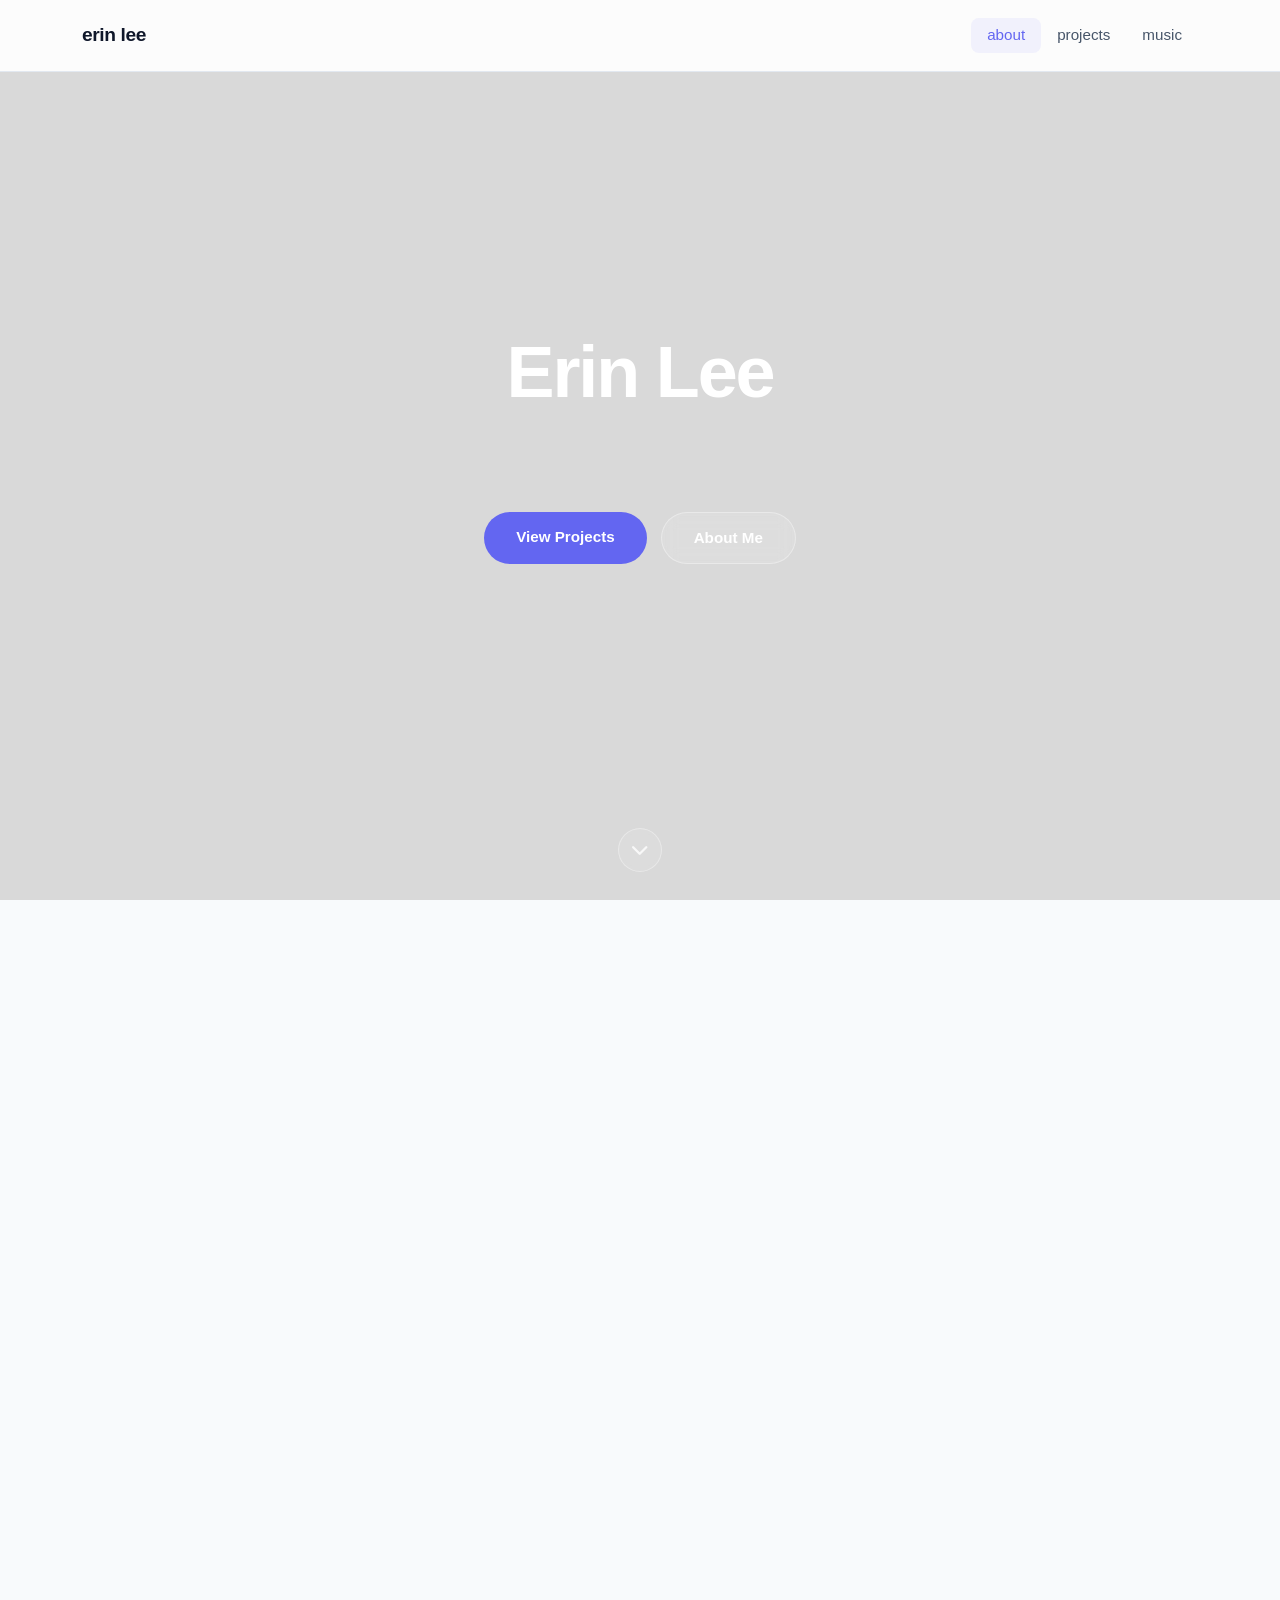
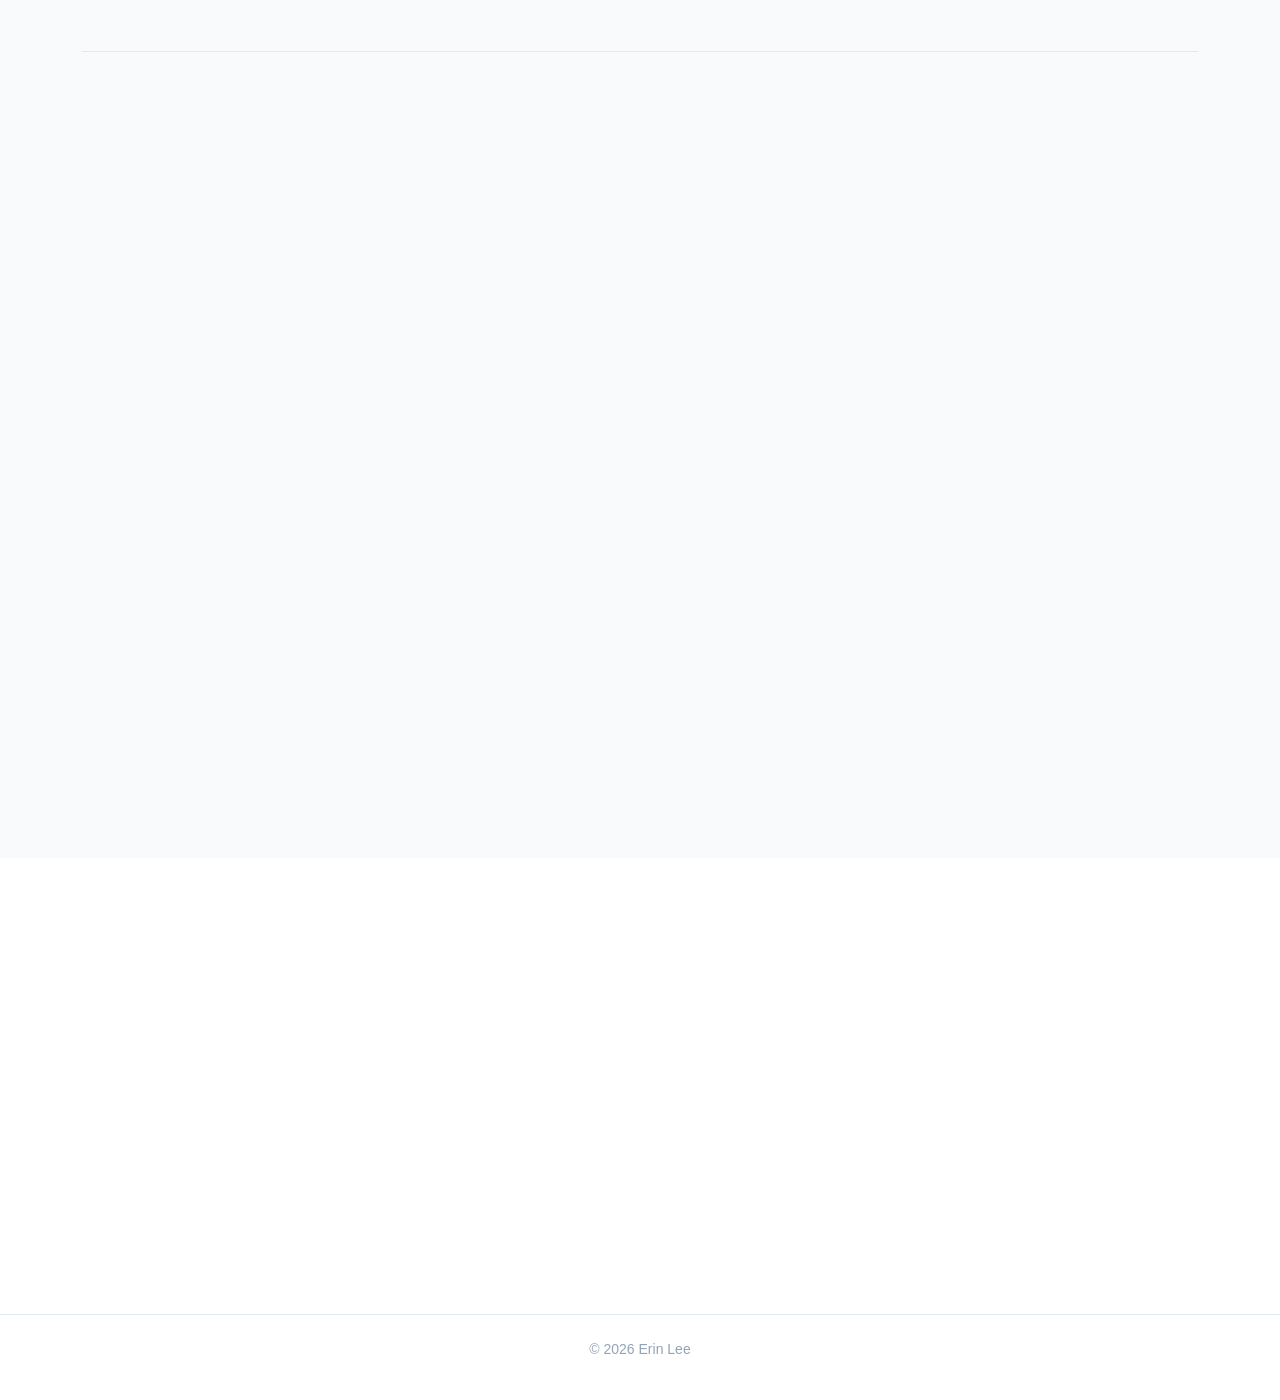
==== commit a72de941: "update 'About Me' section with current life status" ====
--- a/index.html
+++ b/index.html
@@ -93,10 +93,23 @@
             <span class="section-label">About Me</span>
             <h2 class="section-title">Hi, I'm Erin.</h2>
             <p class="about-text">
-              I'm a fourth-year Data Science student at UC Berkeley with a focus
-              on machine learning and robotics. I'm drawn to projects where data
-              meets the physical world — from building Arduino-based PCR
-              machines to designing AI-powered skincare recommendation systems.
+              I'm a fourth-year Data Science student at UC Berkeley with a
+              concentration in Applied Mathematics & Modeling. My passion lies
+              in machine learning for robotics and physical AI, especially where
+              data meets the physical world. As a kid, I dreamed of building a
+              flying car, and I'm still chasing some version of that!
+            </p>
+            <p class="about-text">
+              I love building things end to end, like an Arduino-based PCR
+              machine that detects COVID-19 and an AI-powered skincare
+              recommender. These days, though, my focus is world models: riding
+              in Waymos got me hooked on how a machine can learn to predict the
+              world well enough to drive people home safely. As an independent
+              researcher, I study what physical information visual world models
+              encode, and our work was accepted at
+              <a href="#publications" class="about-link"
+                >two NeurIPS 2026 workshops</a
+              >. Now I'm training a world model on a real SO-101 robot arm.
             </p>
             <p class="about-text">
               Outside of academics, you'll find me rating restaurants on Beli,
